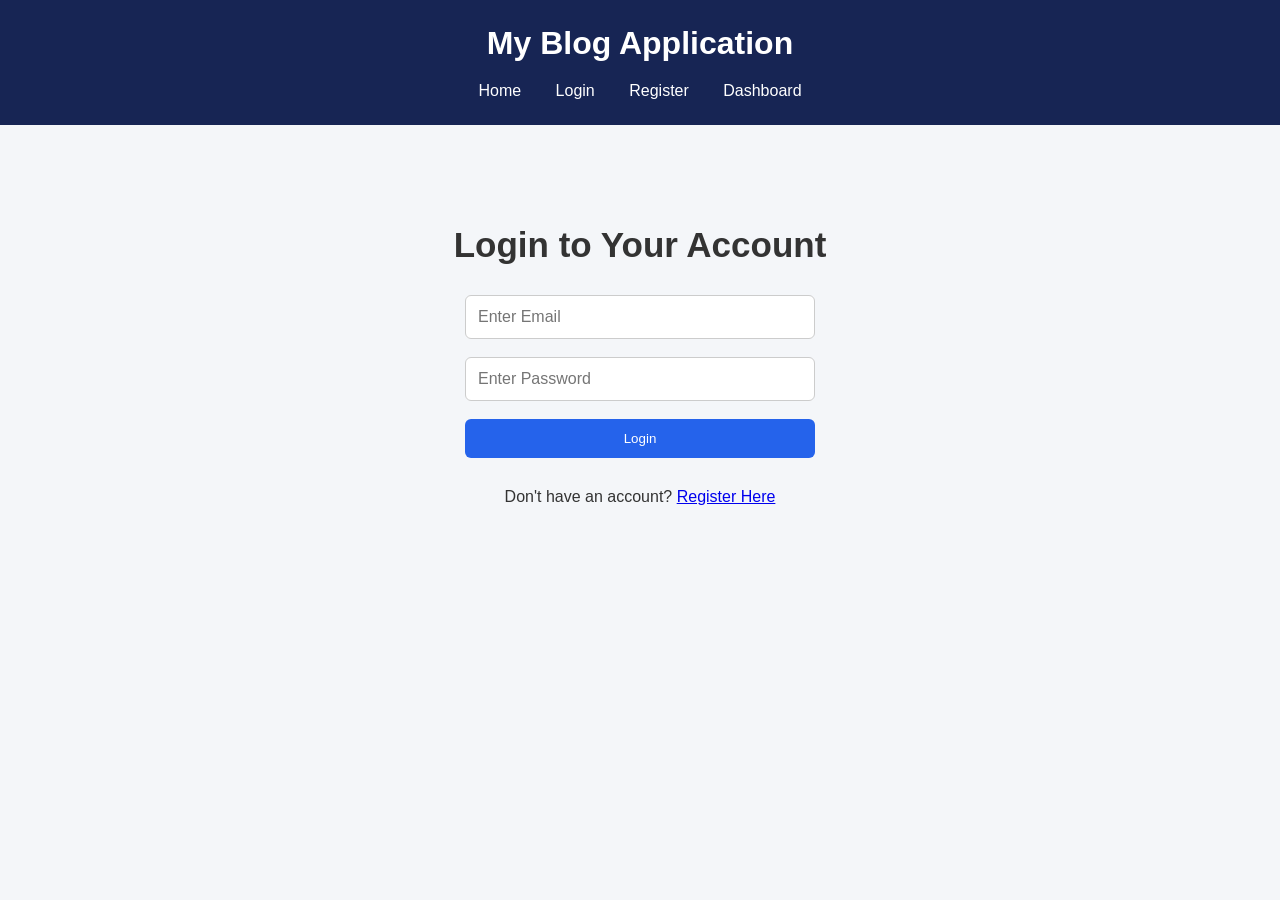
==== login.html @ 235a9cd3 "My Blog Application" ====
<!DOCTYPE html>
<html lang="en">
<head>
    <meta charset="UTF-8">
    <meta name="viewport" content="width=device-width, initial-scale=1.0">
    <title>Login - My Blog</title>
    <link rel="stylesheet" href="css/style.css">
</head>
<body>

    <header>
        <h1>My Blog Application</h1>
        <nav>
            <a href="index.html">Home</a>
            <a href="login.html">Login</a>
            <a href="register.html">Register</a>
            <a href="dashboard.html">Dashboard</a>
        </nav>
    </header>

    <main>
        <h2>Login to Your Account</h2>

        <form>
            <input type="email"
                   placeholder="Enter Email"
                   required>

            <br><br>

            <input type="password"
                   placeholder="Enter Password"
                   required>

            <br><br>

            <button type="submit">Login</button>
        </form>

        <p>Don't have an account?
            <a href="register.html">Register Here</a>
        </p>
    </main>

</body>
</html>
---- css/style.css ----
* {
    margin: 0;
    padding: 0;
    box-sizing: border-box;
}

body {
    font-family: Arial, sans-serif;
    background: #f4f6f9;
    color: #333;
}

header {
    background: #172554;
    color: white;
    padding: 25px;
    text-align: center;
}

nav {
    margin-top: 20px;
}

nav a {
    color: white;
    text-decoration: none;
    margin: 15px;
}

main {
    text-align: center;
    padding: 100px 20px;
}

main h2 {
    font-size: 35px;
    margin-bottom: 20px;
}

main p {
    margin-bottom: 25px;
}

button {
    background: #2563eb;
    color: white;
    border: none;
    padding: 12px 25px;
    border-radius: 6px;
    cursor: pointer;
}

form {
    max-width: 350px;
    margin: 30px auto;
}

input {
    width: 100%;
    padding: 12px;
    border: 1px solid #ccc;
    border-radius: 6px;
    font-size: 16px;
}

form button {
    width: 100%;
}

main p {
    margin-top: 20px;
}
.hero {
    min-height: 420px;
    display: flex;
    align-items: center;
    justify-content: center;
    text-align: center;
    padding: 60px 20px;
    background: linear-gradient(135deg, #dbeafe, #ffffff);
}

.hero-content {
    max-width: 700px;
}

.hero h2 {
    font-size: 48px;
    margin: 20px 0;
}

.features {
    padding: 55px 20px;
    text-align: center;
}

.feature-container {
    display: flex;
    justify-content: center;
    flex-wrap: wrap;
    gap: 20px;
}

.feature-card {
    background: white;
    padding: 30px;
    width: 260px;
    border-radius: 12px;
    box-shadow: 0 4px 15px rgba(0,0,0,0.08);
}
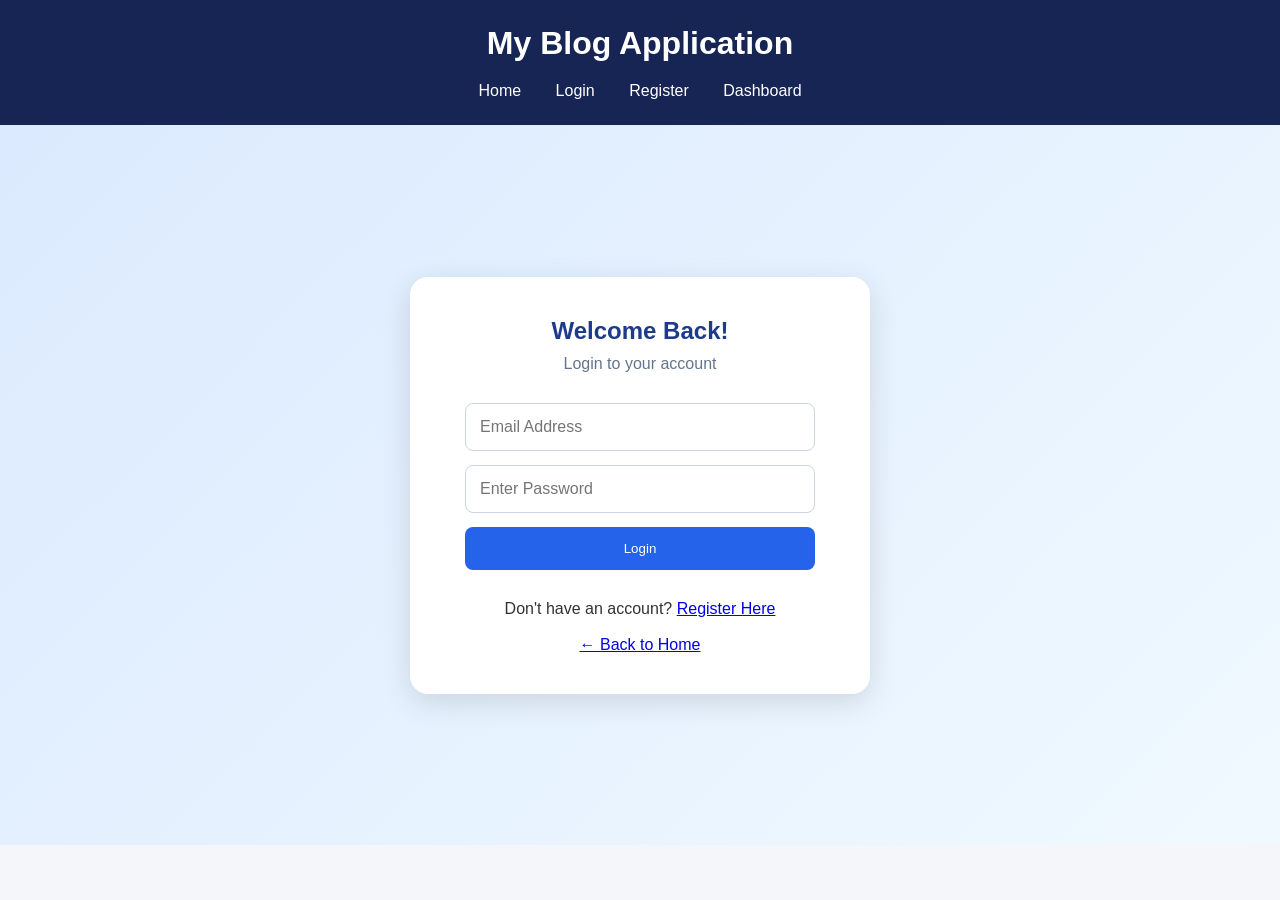
==== commit 9f5f4c9d: "Complete blog dashboard and create blog" ====
--- a/login.html
+++ b/login.html
@@ -1,4 +1,3 @@
-
 <!DOCTYPE html>
 <html lang="en">
 <head>
@@ -9,39 +8,52 @@
 </head>
 <body>
 
-    <header>
-        <h1>My Blog Application</h1>
-        <nav>
-            <a href="index.html">Home</a>
-            <a href="login.html">Login</a>
-            <a href="register.html">Register</a>
-            <a href="dashboard.html">Dashboard</a>
-        </nav>
-    </header>
+<header>
+    <h1>My Blog Application</h1>
 
-    <main>
-        <h2>Login to Your Account</h2>
+    <nav>
+        <a href="index.html">Home</a>
+        <a href="login.html">Login</a>
+        <a href="register.html">Register</a>
+        <a href="dashboard.html">Dashboard</a>
+    </nav>
+</header>
 
-        <form>
+<section class="login-section">
+    <div class="login-card">
+
+        <h2>Welcome Back!</h2>
+        <p class="subtitle">Login to your account</p>
+
+        <form id="loginForm">
+
             <input type="email"
-                   placeholder="Enter Email"
+                   placeholder="Email Address"
                    required>
-
-            <br><br>
 
             <input type="password"
                    placeholder="Enter Password"
                    required>
 
-            <br><br>
+            <button type="submit" class="login-btn">
+                Login
+            </button>
 
-            <button type="submit">Login</button>
         </form>
 
-        <p>Don't have an account?
+        <p class="register-link">
+            Don't have an account?
             <a href="register.html">Register Here</a>
         </p>
-    </main>
+
+        <a href="index.html" class="back-home">
+            ← Back to Home
+        </a>
+
+    </div>
+</section>
+
+<script src="js/script.js"></script>
 
 </body>
-</html>
+</html>
--- a/css/style.css
+++ b/css/style.css
@@ -108,4 +108,223 @@
     width: 260px;
     border-radius: 12px;
     box-shadow: 0 4px 15px rgba(0,0,0,0.08);
-}+}
+
+
+/* Register Page Design */
+
+.register-section {
+    min-height: 80vh;
+    width: 100%;
+    display: flex;
+    justify-content: center;
+    align-items: center;
+    padding: 50px 20px;
+    background: linear-gradient(135deg, #dbeafe, #f0f9ff);
+}
+
+.register-card {
+    width: 100%;
+    max-width: 450px;
+    padding: 40px;
+    margin: 0 auto;
+    background: #ffffff;
+    border-radius: 18px;
+    box-shadow: 0 8px 30px rgba(0, 0, 0, 0.12);
+    text-align: center;
+}
+
+.register-card h2 {
+    color: #1e3a8a;
+    font-size: 30px;
+    margin-bottom: 10px;
+}
+
+.register-card .subtitle {
+    color: #64748b;
+    margin-bottom: 25px;
+}
+
+#registerForm {
+    width: 100%;
+    max-width: 100%;
+    margin: 0 auto;
+    display: flex;
+    flex-direction: column;
+    gap: 14px;
+}
+
+#registerForm input {
+    width: 100%;
+    padding: 14px;
+    border: 1px solid #cbd5e1;
+    border-radius: 8px;
+    font-size: 15px;
+    outline: none;
+}
+
+#registerForm input:focus {
+    border-color: #2563eb;
+}
+
+.register-btn {
+    width: 100%;
+    padding: 14px;
+    background: #2563eb;
+    color: white;
+    border: none;
+    border-radius: 8px;
+    font-size: 16px;
+    cursor: pointer;
+}
+
+.register-btn:hover {
+    background: #1d4ed8;
+}
+
+.register-card .login-link {
+    margin-top: 20px;
+    text-align: center;
+}
+
+.register-card .back-home {
+    display: block;
+    margin-top: 15px;
+    text-align: center;
+}
+
+@media (max-width: 600px) {
+    .register-card {
+        padding: 25px 18px;
+    }
+}
+
+
+.login-section {
+    width: 100%;
+    min-height: 80vh;
+    display: flex;
+    justify-content: center;
+    align-items: center;
+    padding: 40px 20px;
+    background: linear-gradient(135deg, #dbeafe, #f0f9ff);
+}
+
+.login-card {
+    width: 100%;
+    max-width: 460px;
+    margin: 0 auto;
+    padding: 40px;
+    background: white;
+    border-radius: 18px;
+    box-shadow: 0 8px 30px rgba(0,0,0,0.12);
+    text-align: center;
+}
+
+.login-card h2 {
+    color: #1e3a8a;
+    margin-bottom: 10px;
+}
+
+.login-card .subtitle {
+    color: #64748b;
+    margin-bottom: 25px;
+}
+
+#loginForm {
+    width: 100%;
+    display: flex;
+    flex-direction: column;
+    gap: 14px;
+}
+
+#loginForm input {
+    width: 100%;
+    padding: 14px;
+    border: 1px solid #cbd5e1;
+    border-radius: 8px;
+}
+
+.login-btn {
+    width: 100%;
+    padding: 14px;
+    background: #2563eb;
+    color: white;
+    border: none;
+    border-radius: 8px;
+}
+
+.login-card .register-link,
+.login-card .back-home {
+    display: block;
+    margin-top: 18px;
+}
+
+@media (max-width: 600px) {
+    .login-card {
+        padding: 25px 18px;
+    }
+}
+
+
+/* DASHBOARD DESIGN */
+
+.dashboard {
+    max-width: 1000px;
+    margin: auto;
+    padding: 50px 20px;
+    text-align: center;
+}
+
+.dashboard h2 {
+    margin-bottom: 15px;
+}
+
+.dashboard-cards {
+    display: flex;
+    justify-content: center;
+    gap: 25px;
+    flex-wrap: wrap;
+    margin: 35px 0;
+}
+
+.dash-card {
+    background: white;
+    width: 250px;
+    padding: 30px;
+    border-radius: 12px;
+    box-shadow: 0 4px 15px rgba(0,0,0,0.08);
+}
+
+.dash-card h3 {
+    color: #64748b;
+}
+
+.dash-card p {
+    font-size: 35px;
+    color: #2563eb;
+    font-weight: bold;
+    margin-top: 15px;
+}
+
+.my-blogs {
+    margin-top: 50px;
+    padding: 25px;
+    background: white;
+    border-radius: 12px;
+}
+
+.my-blogs h2 {
+    margin-bottom: 20px;
+}
+
+@media (max-width: 600px) {
+    .dashboard-cards {
+        flex-direction: column;
+        align-items: center;
+    }
+
+    .dash-card {
+        width: 100%;
+    }
+}
